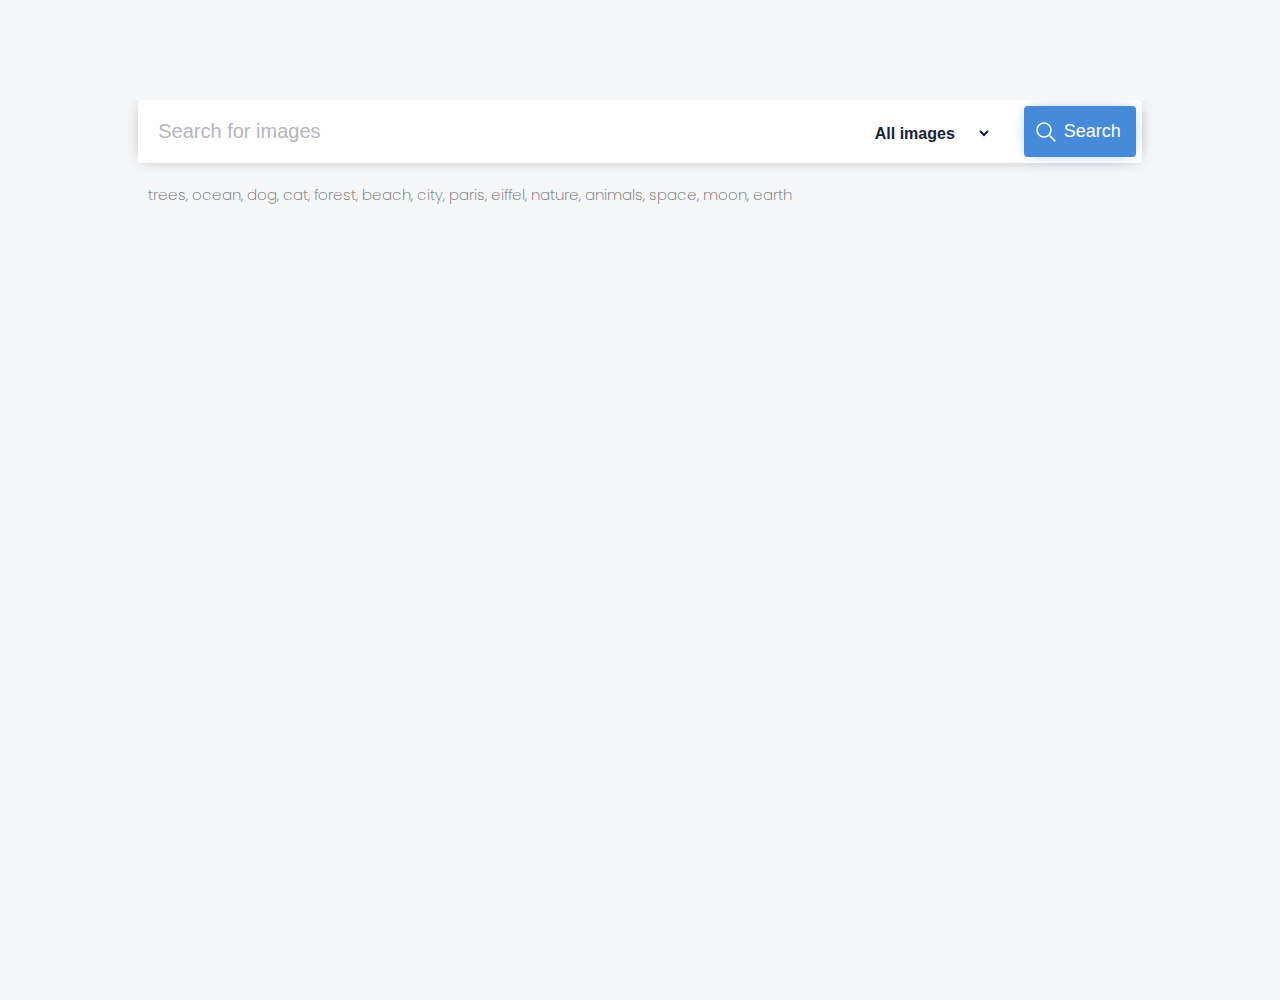
==== index.html @ e69b1169 "project finished" ====
<!DOCTYPE html>
<html lang="en">
    <head>
        <meta charset="UTF-8">
        <meta http-equiv="X-UA-Compatible" content="IE=edge">
        <meta name="viewport" content="width=device-width, initial-scale=1.0">
        <title>Chat - iCodeThis.com</title>
        <link rel="preconnect" href="https://fonts.googleapis.com">
        <link rel="preconnect" href="https://fonts.gstatic.com" crossorigin>
        <link href="https://fonts.googleapis.com/css2?family=Poppins:ital,wght@0,100;0,200;0,300;0,400;0,500;0,600;1,100;1,200&display=swap" rel="stylesheet">
        <script src="https://ajax.googleapis.com/ajax/libs/jquery/3.6.1/jquery.min.js"></script>
        <link href="styles.css" rel="stylesheet" media="all" type="text/css">
    </head>
    <body>
        <div id="main">
            <div class="content">

                <div class="searchForm">
                    <div>
                        <input type="text" value="" placeholder="Search for images" name="inputKeywords" id="inputKeywords">
                    </div>
                    <div>
                        <select name="type" name="categorySelect" id="categorySelect">
                            <option value="all">All images</option>
                            <option value="nature">Nature</option>
                            <option value="animals">Animals</option>
                            <option value="cities">Cities</option>
                        </select>
                    </div>
                    <div>
                        <button type="submit" value="Search" id="searchButton">Search</button>
                    </div>
                </div>
                <small>trees, ocean, dog, cat, forest, beach, city, paris, eiffel, nature, animals, space, moon, earth</small>
                <br>
                <div class="gallery" id="gallery">

                </div>
                <script>
                    const images = [
                        {url: 'https://images.unsplash.com/photo-1425913397330-cf8af2ff40a1?ixlib=rb-4.0.3&ixid=MnwxMjA3fDB8MHxwaG90by1wYWdlfHx8fGVufDB8fHx8&auto=format&fit=crop&w=1548&q=80', category: 'nature', keywords: ['forest', 'trees', 'nature']},
                        {url: 'https://images.unsplash.com/photo-1440342359743-84fcb8c21f21?ixlib=rb-4.0.3&ixid=MnwxMjA3fDB8MHxzZWFyY2h8MTJ8fGZvcmVzdHxlbnwwfHwwfHw%3D&auto=format&fit=crop&w=500&q=60', category: 'nature', keywords: ['forest', 'sunlight', 'trees', 'nature']},
                        {url: 'https://images.unsplash.com/photo-1507525428034-b723cf961d3e?ixlib=rb-4.0.3&ixid=MnwxMjA3fDB8MHxwaG90by1wYWdlfHx8fGVufDB8fHx8&auto=format&fit=crop&w=1746&q=80', category: 'nature', keywords: ['beach', 'ocean', 'nature']},

                        {url: 'https://images.unsplash.com/photo-1587300003388-59208cc962cb?ixlib=rb-4.0.3&ixid=MnwxMjA3fDB8MHxwaG90by1wYWdlfHx8fGVufDB8fHx8&auto=format&fit=crop&w=1740&q=80', category: 'animals', keywords: ['dog', 'puppy', 'animals']},
                        {url: 'https://images.unsplash.com/photo-1555685812-4b943f1cb0eb?ixlib=rb-4.0.3&ixid=MnwxMjA3fDB8MHxzZWFyY2h8OXx8a2l0dGVufGVufDB8fDB8fA%3D%3D&auto=format&fit=crop&w=500&q=60', category: 'animals', keywords: ['cat', 'kitten', 'animals']},

                        {url: 'https://images.unsplash.com/photo-1520525003249-2b9cdda513bc?ixlib=rb-4.0.3&ixid=MnwxMjA3fDB8MHxwaG90by1wYWdlfHx8fGVufDB8fHx8&auto=format&fit=crop&w=1740&q=80', category: 'cities', keywords: ['washington', 'city']},
                        {url: 'https://images.unsplash.com/photo-1550340499-a6c60fc8287c?ixlib=rb-4.0.3&ixid=MnwxMjA3fDB8MHxwaG90by1wYWdlfHx8fGVufDB8fHx8&auto=format&fit=crop&w=1740&q=80', category: 'cities', keywords: ['paris', 'city']},
                        {url: 'https://images.unsplash.com/photo-1502602898657-3e91760cbb34?ixlib=rb-4.0.3&ixid=MnwxMjA3fDB8MHxwaG90by1wYWdlfHx8fGVufDB8fHx8&auto=format&fit=crop&w=1746&q=80', category: 'cities', keywords: ['paris', 'eiffel tower', 'city']},

                        {url: 'https://images.unsplash.com/photo-1446776811953-b23d57bd21aa?ixlib=rb-4.0.3&ixid=MnwxMjA3fDB8MHxwaG90by1wYWdlfHx8fGVufDB8fHx8&auto=format&fit=crop&w=1744&q=80', category: 'space', keywords: ['earth', 'planet', 'ocean', 'space']},
                        {url: 'https://images.unsplash.com/photo-1499578124509-1611b77778c8?ixlib=rb-4.0.3&ixid=MnwxMjA3fDB8MHxwaG90by1wYWdlfHx8fGVufDB8fHx8&auto=format&fit=crop&w=1752&q=80', category: 'space', keywords: ['full moon', 'clouds', 'moon', 'space']},
                        ];
                    const categorySelect = document.querySelector('#categorySelect');
                    const searchInput = document.querySelector('#inputKeywords');
                    const searchButton = document.querySelector('#searchButton');
                    const imageList = document.querySelector('#gallery');

                    function filterImages() {
                        const selectedCategory = categorySelect.value;
                        const searchTerm = searchInput.value.toLowerCase();
                        const filteredImages = images.filter(function(image) {
                            if (selectedCategory === 'all') {
                            return image.keywords.some(function(keyword) {
                                return keyword.toLowerCase().includes(searchTerm);
                            });
                            } else {
                                return image.category.toLowerCase() === selectedCategory && image.keywords.some(function(keyword) {
                                    return keyword.toLowerCase().includes(searchTerm);
                                });
                            }
                        });
                        displayImages(filteredImages);
                    }

                    searchInput.addEventListener('keyup', function(event) {
                        if (event.key === 'Enter') filterImages();
                    });

                    searchButton.addEventListener('click', filterImages);

                    function displayImages(images) {
                        let html = '';
                        let imageID = 1;

                        images.forEach(function(image) {
                            html += `<div>
                                        <img src="${image.url}" loading="lazy" alt="${image.category}">
                                    </div>
                                    <div class="lightbox" id="img${imageID}">
                                        <a href="#" class="close">&times;</a>
                                        <div>
                                            <a href="#"><img src="${image.url}" loading="lazy" alt="${image.category}"></a>
                                            <p>${image.category}</p>
                                        </div>
                                    </div>`;
                        imageID++;
                        });

                    imageList.innerHTML = html;
                    }
                </script>
        </div>
    </body>
</html>
---- styles.css ----
body, html {
    margin: 0px;
    padding:0px;
    width: 100%;
    height: 100%;
    background-color: #f5f7f9;
    font-family: 'Poppins', sans-serif;
    font-size: 18px;
    font-weight: 300;
    scroll-behavior: smooth;
    margin-top: 50px;
}

* {
    box-sizing: border-box;
}

*:focus {
    outline: none;
}

#main {
    max-width: 1024px;
    margin:auto;
}

small {
    display: block;
    padding: 20px;
    color: dimgray;
    font-weight: 200;
}

.searchForm {
    width: 98%;
    border-radius: 4px;
    background: white;
    -webkit-box-shadow: 0px 0px 16px -6px rgba(0,0,0,0.43); 
    box-shadow: 0px 0px 16px -6px rgba(0,0,0,0.43);
    display: flex;
    gap: 10px;
    margin:auto
}

.searchForm div:first-of-type {
    flex-grow: 1;
}

.searchForm div:not(:first-of-type) {
    width: 120px;
}

@media only screen and (max-width: 462px) {
    .searchForm {
        display: inline-block;
        width: 98%;
        gap: 0;
        padding-bottom: 20px;
    }

    .searchForm div:first-of-type {
        display: block;
    }

    .searchForm div:not(:first-of-type) {
        display: inline-block;
        margin: auto;
        width: 48%;
    }

    .searchForm div:last-of-type {
        text-align: right;
        width: 48%;
    }
}

.content {
    max-width: 1024px;
    overflow: auto;
}



#form {
    padding: 0px;
    margin: 0px;
}

input[type="text"] {
    border-radius: 4px;
    padding: 20px;
    font-size: 20px;
    border: 0px;
    width: 100%;
    display: block;

}

button {
    background-color: #488ada;
    border:0px;
    color: white;
    padding: 15px;
    border-radius: 4px;
    vertical-align:top;
    margin-top: 6px;
    margin-right: 6px;
    -webkit-box-shadow: 0px 0px 16px -6px rgba(74,137,218,0.8); 
    box-shadow: 0px 0px 16px -6px rgba(74,137,218,0.8);
    font-size: 18px;
    float: right;
    cursor: pointer;
    background-image: url("data:image/svg+xml,%3Csvg xmlns='http://www.w3.org/2000/svg' width='24' height='24' viewBox='0 0 24 24' stroke-width='1.5' stroke='%23ffffff' fill='none' stroke-linecap='round' stroke-linejoin='round'%3E%3Cpath stroke='none' d='M0 0h24v24H0z' fill='none'/%3E%3Ccircle cx='10' cy='10' r='7' /%3E%3Cline x1='21' y1='21' x2='15' y2='15' /%3E%3C/svg%3E");
    background-repeat: no-repeat;
    background-position: 10px 14px;
    padding-left: 40px;
}

select {
    border: 0px;
    font-size: 16px;
    font-weight: 600;
    color: #18203b;
    float: right;
    vertical-align: middle;
    padding: 20px;
    margin-right: 20px;
    background-color: transparent;
    margin-top: 4px;
}

::placeholder {
    font-weight: 500;
    color: #b4b6c1;
}

#imageList {
    display: flex;
    margin: 0px;
    padding: 0px;
    gap: 10px;
    list-style-type: none;
}

#imageList li {
    max-width: 250px;
    display: inline-block;
    padding: 10px;
}

#imageList li img {
    object-fit:contain;
    max-width: 250px;
}

.gallery {
    display: grid;
    grid-template-columns: repeat(auto-fill, minmax(300px, 1fr));
    grid-gap: 20px;
    max-width: 1280px;
    margin: auto;
    padding: 10px;
}

    .gallery a {
        cursor: zoom-in;
        transition: filter 0.2s ease-in-out;
    }

    .gallery > div:nth-child(odd) {
        aspect-ratio: 1;
    }

    .gallery > div:nth-child(odd) img {
        width: 0;
        height: 0;
        display: block;
        object-fit: cover;
        min-height: 100%;
        min-width: 100%;
        border-radius: 5px;
        -webkit-box-shadow: 0px 0px 17px -14px rgba(0,0,0,0.68); 
        box-shadow: 0px 0px 17px -14px rgba(0,0,0,0.68);
        transition: all .3s ease;
    }

    .gallery > div:nth-child(odd) img:hover {
        transform: scale(1.06);
    }

.lightbox {
background: rgba(0, 0, 0, 0.90);
display: none;
position: fixed;
z-index: 1000;
overflow-y: hidden;
}
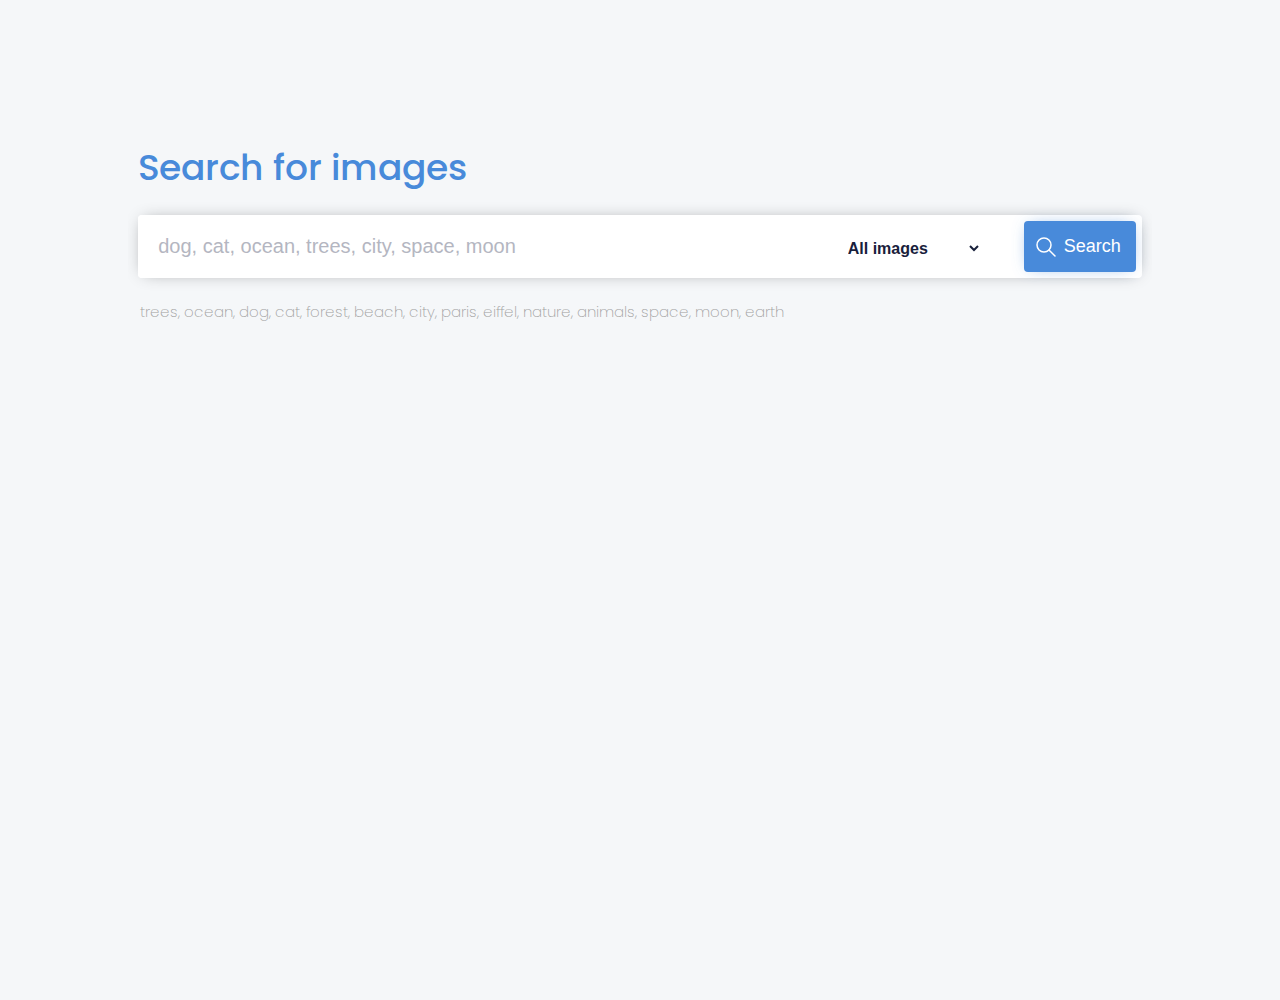
==== commit a09cda10: "Added unsplash API to search" ====
--- a/index.html
+++ b/index.html
@@ -4,7 +4,7 @@
         <meta charset="UTF-8">
         <meta http-equiv="X-UA-Compatible" content="IE=edge">
         <meta name="viewport" content="width=device-width, initial-scale=1.0">
-        <title>Chat - iCodeThis.com</title>
+        <title>Image Search - iCodeThis.com</title>
         <link rel="preconnect" href="https://fonts.googleapis.com">
         <link rel="preconnect" href="https://fonts.gstatic.com" crossorigin>
         <link href="https://fonts.googleapis.com/css2?family=Poppins:ital,wght@0,100;0,200;0,300;0,400;0,500;0,600;1,100;1,200&display=swap" rel="stylesheet">
@@ -14,93 +14,31 @@
     <body>
         <div id="main">
             <div class="content">
-
+                <h1>Search for images</h1>
                 <div class="searchForm">
                     <div>
-                        <input type="text" value="" placeholder="Search for images" name="inputKeywords" id="inputKeywords">
+                        <input type="text" value="" placeholder="dog, cat, ocean, trees, city, space, moon" name="inputKeywords" id="inputKeywords">
                     </div>
                     <div>
                         <select name="type" name="categorySelect" id="categorySelect">
-                            <option value="all">All images</option>
-                            <option value="nature">Nature</option>
-                            <option value="animals">Animals</option>
-                            <option value="cities">Cities</option>
+                            <option value="">All images</option>
+                            <option value="9889507">Superheroes</option>
+                            <option value="31212027">Cars</option>
+                            <option value="158642">Nature</option>
+                            <option value="606970">Animals</option>
+                            <option value="158643">Cities</option>
+                            <option value="136301">Space</option>
                         </select>
                     </div>
+                    <a href="./cool.html"></a>
                     <div>
                         <button type="submit" value="Search" id="searchButton">Search</button>
                     </div>
                 </div>
                 <small>trees, ocean, dog, cat, forest, beach, city, paris, eiffel, nature, animals, space, moon, earth</small>
                 <br>
-                <div class="gallery" id="gallery">
-
-                </div>
-                <script>
-                    const images = [
-                        {url: 'https://images.unsplash.com/photo-1425913397330-cf8af2ff40a1?ixlib=rb-4.0.3&ixid=MnwxMjA3fDB8MHxwaG90by1wYWdlfHx8fGVufDB8fHx8&auto=format&fit=crop&w=1548&q=80', category: 'nature', keywords: ['forest', 'trees', 'nature']},
-                        {url: 'https://images.unsplash.com/photo-1440342359743-84fcb8c21f21?ixlib=rb-4.0.3&ixid=MnwxMjA3fDB8MHxzZWFyY2h8MTJ8fGZvcmVzdHxlbnwwfHwwfHw%3D&auto=format&fit=crop&w=500&q=60', category: 'nature', keywords: ['forest', 'sunlight', 'trees', 'nature']},
-                        {url: 'https://images.unsplash.com/photo-1507525428034-b723cf961d3e?ixlib=rb-4.0.3&ixid=MnwxMjA3fDB8MHxwaG90by1wYWdlfHx8fGVufDB8fHx8&auto=format&fit=crop&w=1746&q=80', category: 'nature', keywords: ['beach', 'ocean', 'nature']},
-
-                        {url: 'https://images.unsplash.com/photo-1587300003388-59208cc962cb?ixlib=rb-4.0.3&ixid=MnwxMjA3fDB8MHxwaG90by1wYWdlfHx8fGVufDB8fHx8&auto=format&fit=crop&w=1740&q=80', category: 'animals', keywords: ['dog', 'puppy', 'animals']},
-                        {url: 'https://images.unsplash.com/photo-1555685812-4b943f1cb0eb?ixlib=rb-4.0.3&ixid=MnwxMjA3fDB8MHxzZWFyY2h8OXx8a2l0dGVufGVufDB8fDB8fA%3D%3D&auto=format&fit=crop&w=500&q=60', category: 'animals', keywords: ['cat', 'kitten', 'animals']},
-
-                        {url: 'https://images.unsplash.com/photo-1520525003249-2b9cdda513bc?ixlib=rb-4.0.3&ixid=MnwxMjA3fDB8MHxwaG90by1wYWdlfHx8fGVufDB8fHx8&auto=format&fit=crop&w=1740&q=80', category: 'cities', keywords: ['washington', 'city']},
-                        {url: 'https://images.unsplash.com/photo-1550340499-a6c60fc8287c?ixlib=rb-4.0.3&ixid=MnwxMjA3fDB8MHxwaG90by1wYWdlfHx8fGVufDB8fHx8&auto=format&fit=crop&w=1740&q=80', category: 'cities', keywords: ['paris', 'city']},
-                        {url: 'https://images.unsplash.com/photo-1502602898657-3e91760cbb34?ixlib=rb-4.0.3&ixid=MnwxMjA3fDB8MHxwaG90by1wYWdlfHx8fGVufDB8fHx8&auto=format&fit=crop&w=1746&q=80', category: 'cities', keywords: ['paris', 'eiffel tower', 'city']},
-
-                        {url: 'https://images.unsplash.com/photo-1446776811953-b23d57bd21aa?ixlib=rb-4.0.3&ixid=MnwxMjA3fDB8MHxwaG90by1wYWdlfHx8fGVufDB8fHx8&auto=format&fit=crop&w=1744&q=80', category: 'space', keywords: ['earth', 'planet', 'ocean', 'space']},
-                        {url: 'https://images.unsplash.com/photo-1499578124509-1611b77778c8?ixlib=rb-4.0.3&ixid=MnwxMjA3fDB8MHxwaG90by1wYWdlfHx8fGVufDB8fHx8&auto=format&fit=crop&w=1752&q=80', category: 'space', keywords: ['full moon', 'clouds', 'moon', 'space']},
-                        ];
-                    const categorySelect = document.querySelector('#categorySelect');
-                    const searchInput = document.querySelector('#inputKeywords');
-                    const searchButton = document.querySelector('#searchButton');
-                    const imageList = document.querySelector('#gallery');
-
-                    function filterImages() {
-                        const selectedCategory = categorySelect.value;
-                        const searchTerm = searchInput.value.toLowerCase();
-                        const filteredImages = images.filter(function(image) {
-                            if (selectedCategory === 'all') {
-                            return image.keywords.some(function(keyword) {
-                                return keyword.toLowerCase().includes(searchTerm);
-                            });
-                            } else {
-                                return image.category.toLowerCase() === selectedCategory && image.keywords.some(function(keyword) {
-                                    return keyword.toLowerCase().includes(searchTerm);
-                                });
-                            }
-                        });
-                        displayImages(filteredImages);
-                    }
-
-                    searchInput.addEventListener('keyup', function(event) {
-                        if (event.key === 'Enter') filterImages();
-                    });
-
-                    searchButton.addEventListener('click', filterImages);
-
-                    function displayImages(images) {
-                        let html = '';
-                        let imageID = 1;
-
-                        images.forEach(function(image) {
-                            html += `<div>
-                                        <img src="${image.url}" loading="lazy" alt="${image.category}">
-                                    </div>
-                                    <div class="lightbox" id="img${imageID}">
-                                        <a href="#" class="close">&times;</a>
-                                        <div>
-                                            <a href="#"><img src="${image.url}" loading="lazy" alt="${image.category}"></a>
-                                            <p>${image.category}</p>
-                                        </div>
-                                    </div>`;
-                        imageID++;
-                        });
-
-                    imageList.innerHTML = html;
-                    }
-                </script>
+                <div class="gallery" id="gallery"></div>
+                <script src="searchUnsplash.js"></script>
         </div>
     </body>
 </html>--- a/styles.css
+++ b/styles.css
@@ -26,9 +26,19 @@
 
 small {
     display: block;
-    padding: 20px;
-    color: dimgray;
+    margin-top: 10px;
+    padding: 12px;
+    color: rgb(161, 161, 161);
     font-weight: 200;
+}
+h1 {
+    color: #488ada;
+    font-weight: 500;
+    display: block;
+    width: 98%;
+    margin: auto;
+    margin-bottom: 20px;
+    margin-top: 40px;
 }
 
 .searchForm {
